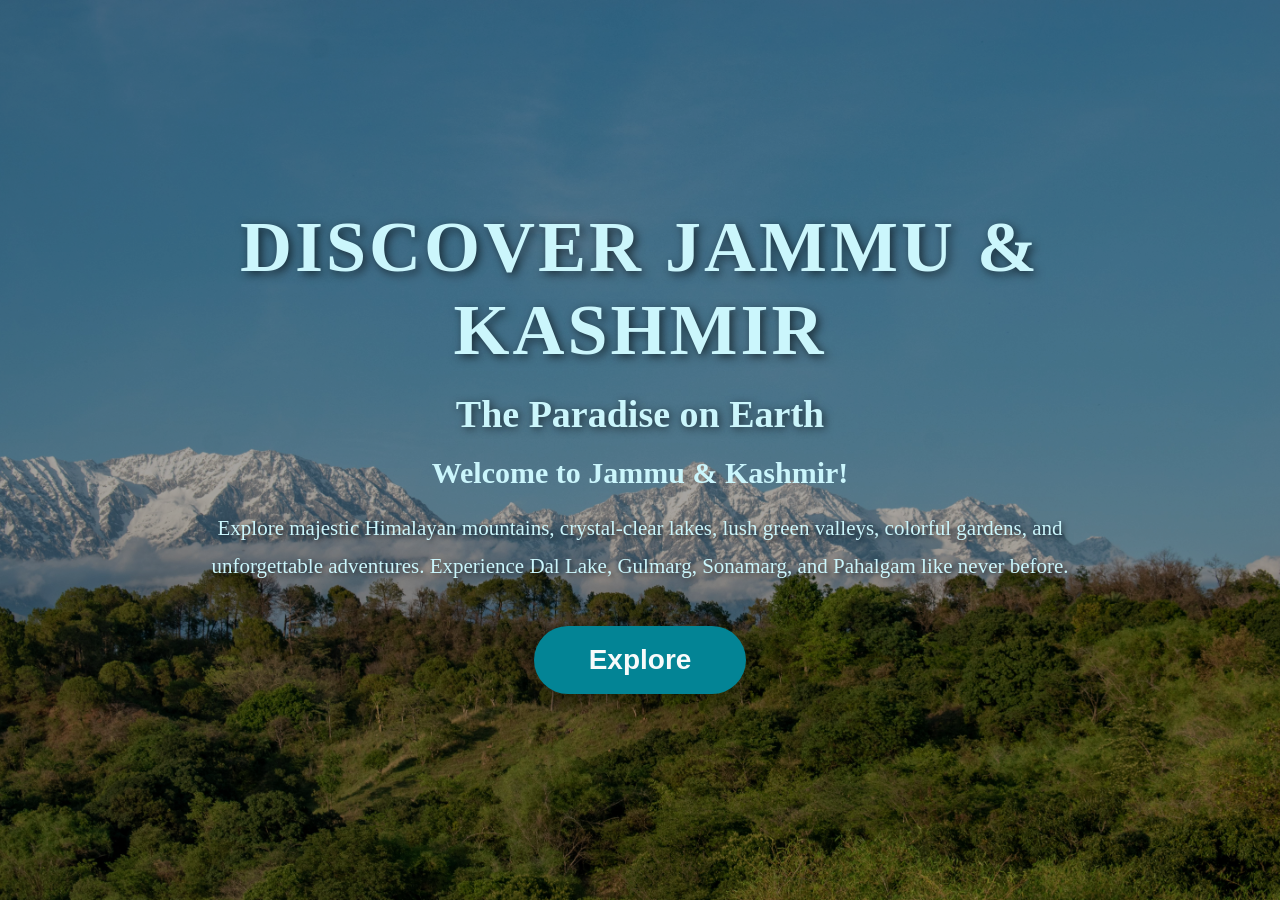
==== Home/index.html @ 2c67fca3 "Updated tourism Website" ====
<!DOCTYPE html>
<html lang="en">
<head>
    <meta charset="UTF-8">
    <meta name="viewport" content="width=device-width, initial-scale=1.0">
    <title>Jammu and Kashmir Tourism</title>
    <link rel="stylesheet" href="style.css">
</head>
<body>

    <section class="hero">

        <div class="overlay"></div>

        <div class="container">

            <h1>DISCOVER JAMMU & KASHMIR</h1>

            <h2> The Paradise on Earth </h2>

            <h3>Welcome to Jammu & Kashmir!</h3>

            <p>
                Explore majestic Himalayan mountains, crystal-clear lakes,
                lush green valleys, colorful gardens, and unforgettable
                adventures. Experience Dal Lake, Gulmarg, Sonamarg,
                and Pahalgam like never before.
            </p>

            <button onclick="startExploring()">
                Explore
            </button>

        </div>

    </section>

    <script src="script.js"></script>

</body>
</html>
---- Home/style.css ----
*{
    margin:0;
    padding:0;
    box-sizing:border-box;
}

body{
    font-family:Georgia, times, serif;
}

.hero{
    width:100%;
    height:100vh;

    background-image:url("background.jpg");   /* Change to your image */

    background-size:cover;
    background-position:center;
    background-repeat:no-repeat;

    position:relative;

    display:flex;
    justify-content:center;
    align-items:center;
}

.overlay{
    position:absolute;
    width:100%;
    height:100%;
    background:rgba(0,0,0,0.35);
}

.container{
    position:relative;
    z-index:2;
    text-align:center;
    color:rgb(203, 246, 252);
    width:90%;
    max-width:1000px;
}

.container h1{
    font-size:72px;
    font-weight:bold;
    letter-spacing:3px;
    margin-bottom:20px;
    text-shadow:3px 3px 10px rgba(0,0,0,0.6);
}

.container h2{
    font-size:38px;
    margin-bottom:20px;
    text-shadow:2px 2px 8px rgba(0,0,0,0.6);
}

.container h3{
    font-size:30px;
    margin-bottom:20px;
}

.container p{
    font-size:21px;
    line-height:1.8;
    max-width:900px;
    margin:0 auto 40px;
    text-shadow:2px 2px 5px rgba(0,0,0,0.6);
}

button{
    padding:18px 55px;
    border:none;
    border-radius:50px;

    background:#038495;
    color:rgb(248, 251, 251);

    font-size:28px;
    font-weight:bold;

    cursor:pointer;

    transition:.3s;

    box-shadow:0 10px 25px rgba(0,0,0,0.4);
}

button:hover{
    background:#91daf3;
    transform:translateY(-5px);
}
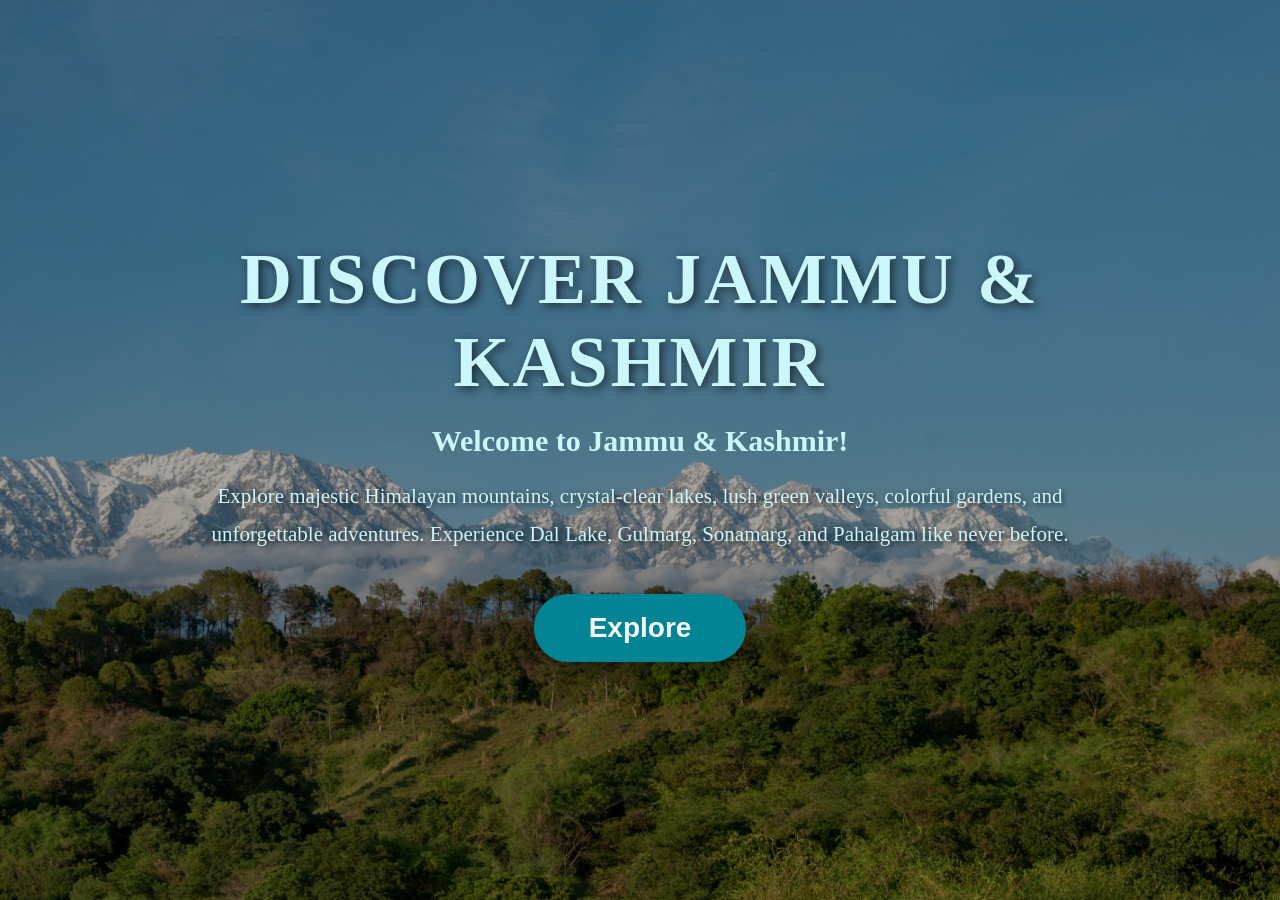
==== commit cd9481ee: "Updated Home Page" ====
--- a/Home/index.html
+++ b/Home/index.html
@@ -16,7 +16,7 @@
 
             <h1>DISCOVER JAMMU & KASHMIR</h1>
 
-            <h2> The Paradise on Earth </h2>
+            
 
             <h3>Welcome to Jammu & Kashmir!</h3>
 
